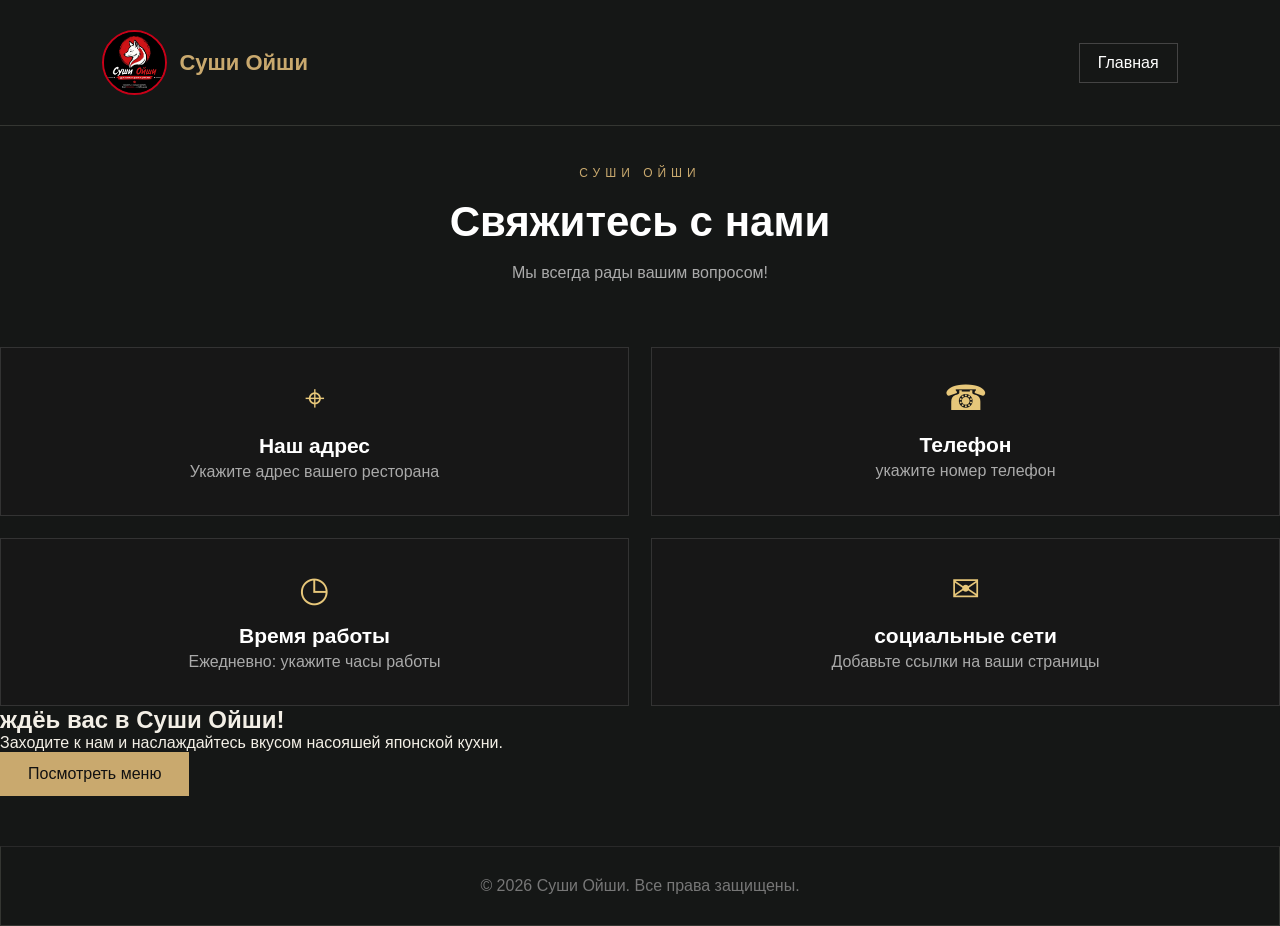
==== contact.html @ dcec9e9e "Add files via upload" ====
<!DOCTYPE html>
<html lang="ru">
<head>
    <meta charset="UTF-8">
    <meta name="viewport" content="width=device-width, initial-scale=1.0">
    <title>Контакты | Суши Ойши</title>
    <link rel="stylesheet" href="style.css">
</head>
<body>
    <header class="header">
        <a href="index.html" class="logo">
            <img src="logo.jpg" alt="логотил Суши Ойши">
            <span>Суши Ойши</span>
        </a>
        <a href="index.html" class="back-link">Главная</a>
    </header>
     <main>
        <section class="contact-heading">
            <p>СУШИ ОЙШИ</p>
            <h1>Свяжитесь с нами</h1>
            <span>Мы всегда рады вашим вопросом!</span>
        </section>
        <section class="contact-grid">
            <div class="contact-card">
                <div class="contact-icon">⌖</div>
                <h2>Наш адрес</h2>
                <p>Укажите адрес вашего ресторана</p>
            </div>
             <div class="contact-card">
                <div class="contact-icon">☎</div>
                <h2>Телефон</h2>
                <p>укажите номер телефон</p>
            </div>
            <div class="contact-card">
                <div class="contact-icon">◷</div>
                <h2>Время работы</h2>
                <p>Ежедневно: укажите часы работы</p>
            </div>
             <div class="contact-card">
                <div class="contact-icon">✉</div>
                <h2>социальные сети</h2>
                <p>Добавьте ссылки на ваши страницы</p>
            </div>
        </section>
         <section class="contact-massage">
            <h2>ждёь вас в Суши Ойши!</h2>
            <p>
                Заходите к нам и наслаждайтесь вкусом
                насояшей японской кухни.
            </p>
            <a href="menu.html" class="about-buttom">Посмотреть меню</a>
        </section>
    </main>
    <footer class="footer">
        &copy; 2026 Суши Ойши. Все права защищены.

    </footer>
    
</body>
</html>
---- style.css ----
/* ======================
  1. General Settings
========================*/

*{
    margin: 0;
    padding: 0;
    box-sizing: border-box;
}
body{
    background-color: #151716;
    color: #f3efe6;
    font-family: Arial, sans-serif;
    min-height: 100vh;
}

/*=======================
  2. Header
=======================*/

.header {
    width: 100%;
    padding: 30px 8%;
    display: flex;
    justify-content: space-between;
    align-items: center;
    border-bottom: 1px solid #343632;
}
.logo {
    display: flex;
    align-items: center;
    gap: 12px;
    color: #ffffff;
    text-decoration: none;
    font-size: 22px;
    font-weight: bold;
}
.logo img {
    width: 65px;
    height: 65px;
    border-radius: 50%;
    object-fit: cover;
    border: 2px solid #c90018;
}
.logo span {
    color: #c9a96e;
}
.language {
    border: 1px solid #c9a96e;
    padding: 9px 17px;
    color: #c9a96e;
    font-size: 13px;
    letter-spacing: 2px;
}

/*===========================
  3. Main Section 
============================*/

.main {
    width: 84%;
    max-width: 1250px;
    margin: auto;
}

.hero {
    text-align: center;
    padding: 90px 15px 65px;
}

.subtitle {
    color: #c9a96e;
    letter-spacing: 5px;
    font-size: 12px;
    margin-bottom: 25px;
}

.hero h1 {
    font-size: clamp(38px, 5vw, 65px);
    line-height: 1.3;
    font-weight: 500;
    margin-bottom: 22px;
}

.hero h1 span {
    color: #c9a96e;
}

.description {
    color: #a7a79f;
    font-size: 16px;
    line-height: 1.9;
    max-width: 550px;
    margin: auto;
}

/*==================================
  4. Navigation cards
===================================*/

.pages {
    display: grid;
    grid-template-columns: repeat(3, 1fr);
    gap: 20px;
}

.page-card {
    position: relative;
    min-height: 210px;
    padding: 30px;
    border: 1px solid #41423b;
    background-color: #1d201e;
    color: #f3efe6;
    text-decoration: none;
    transition: 0.3s ease;
}

.page-card:hover {
    background-color: #292b25;
    border-color: #c9a96e;
    transform: translateY(-6px);
}

.number {
    color: #c9a96e;
    font-size: 13px;
    letter-spacing: 2px;
}

.page-card h2 {
    font-size: 25px;
    margin-top: 35px;
    margin-bottom: 10px;
    font-weight: 500;
}

.page-card p {
    color: #a7a79f;
    font-size: 13px;
}

.arrow {
    position: absolute;
    right: 25px;
    bottom: 25px;
    color: #c9a96e;
    font-size: 23px;
}

/*========================================
  5. Footer 
=========================================*/

.footer {
    text-align: center;
    padding: 45px 15px 25px;
    margin-top: 50px;
    border: 1px solid #343632;
}
.footer p {
    color: #777970;
    font-size: 10px;
    letter-spacing: 2px;
}

/*=====================================
  6. Tablet
=======================================*/

@media (max-width: 900px) {
    .pages {
        grid-template-columns: repeat(2, 1fr);
    }
}

/*====================================
  7. Mobile
=====================================*/

@media (max-width: 550px) {
    .header {
        padding: 22px 6%;
    }
    .main {
        width: 90%;
    }
    .hero {
        padding: 65px 5px 45px;
    }
    .hero h1 {
        font-size: 38px;
    }
    .description {
        font-size: 14px;
    }
    .pages {
        grid-template-columns: repeat(2, 1fr);
        gap: 12px;
    }
    .page-card {
        min-height: 175px;
        padding: 18px 13px;
    }
    .page-card h2 {
        font-size: 19px;
        margin-top: 30px;
    }
    .page-card p {
        font-size: 11px;
    }
    .arrow {
        right: 13px;
        bottom: 13px;
        font-size: 18px;
    }
    .footer p {
        font-size: 8px;
    }
    
}

/*  MENU PAGE  */

.back-link {
    color: #ffffff;
    text-decoration: none;
    border: 1px solid #444;
    padding: 10px 18px;
    transition: 0.3s;
}

.back-link:hover {
    background-color: #c90018;
    border-color: #c90018;
}

.menu-page {
    max-width: 1200px;
    margin: auto;
    padding: 70px 25px;
}

.menu-heading {
    text-align: center;
    margin-bottom: 70px;
}

.menu-heading .subtitle {
    color: #c90018;
    letter-spacing: 5px;
    font-size: 12px;
}

.menu-heading h1 {
    clear: #ffffff;
    font-size: 48px;
    margin: 15px 0;
}

.menu-heading p {
    color: #aaa;
}

.menu-category h2 {
    margin-bottom: 65px;
}

.menu-category h2 {
    color: #ffffff;
    font-size: 30px;
    border-left: 4px solid #c90018;
    padding-left: 15px;
    margin-bottom: 30px;
}  

.menu-grid {
    display: grid;
    grid-template-columns: repeat(3, 1fr);
    gap: 25px;
}

.menu-card {
    background: #171717;
    border: 1px solid #292929;
    overflow: hidden;
    transition: 0.3s;
}

.menu-card:hover {
    transform: translateY(-5px);
    border-color: #c90018;
}

.menu-card img {
    width: 100%;
    height: 220px;
    object-fit: cover;
}

.menu-info {
    padding: 20px;
}

.menu-info h3 {
    color: #ffffff;
    font-size: 21px;
}

.menu-info p {
    color: #aaa;
    line-height: 1.6;
}

.menu-info span {
    color: #e34a55;
    font-weight: bold;
}

.category-note {
    color: #aaa;
}

.footer {
    text-align: center;
    padding: 30px;
    color: #777;
    border-top: 1px solid #292929;
}

@media (max-width: 900px) {
    .menu-grid {
        grid-template-columns: repeat(2, 1fr);
    }
}

@media (max-width: 550px) {
    .menu-grid {
        grid-template-columns: 1fr;
    }

    .menu-heading h1 {
        font-size: 36px;
    }
}

/*  ABOUY PAGE */

.about-page {
    max-width: 1200px;
    margin: auto;
    padding: 60px 25px;
}

.about-hero {
    text-align: center;
    padding: 55px 15px 80px;
}

.about-subtitle {
    color: #c90018;
    letter-spacing: 5px;
    font-size: 12px;
}

.about-hero h1 {
    color: #fff;
    font-size: 48px;
    margin: 15px 0;
}

.about-intro {
    color: #aaa;
    max-width: 650px;
    margin: auto;
    line-height: 1.8;
}

.about-story {
    display: grid;
    grid-template-columns: 1fr 1fr;
    gap: 45px;
    align-items: center;
    margin-bottom: 90px;
}

.about-text h2,
.about-values h2 {
    color: #fff;
    font-size: 30px;
    margin-bottom: 25px;
}

.about-text p {
    color: #aaa;
    line-height: 1.9;
    font-size: 16px;
}

.about-image img {
    width: 100%;
    height: 350px;
    object-fit: cover;
    border: 1px solid #333;
}

.about-values {
    text-align: center;
    margin-bottom: 90px;
}

.values-grid {
    display: grid;
    grid-template-columns: repeat(3, 1fr);
    gap: 25px;
    margin-top: 35px;
}

.value-card {
    background: #171717;
    border: 1px solid #292929;
    padding: 30px 20px ;
    transition: 0.3s;
}

.value-card:hover {
    border-color: #c90018;
    transform: translateY(-5px);
}

.value-card span {
    color: #c90018;
    font-size: 14px;
}

.value-cardh3 {
    color: #fff;
    font-size: 22px;
}

.value-card p {
    color: #aaa;
    line-height: 1.7;
}

.about-bottom {
    text-align: center;
    padding: 55px 20px;
    background: #171717;
    border: 1px solid #292929;
}

.about-bottom h2 {
    color: #fff;
    font-size: 30px;
}

.about-bottom p {
    color: #aaa;
    margin-bottom: 30px;
}

.about-buttom {
    display: inline-block;
    background: #c90018;
    color: white;
    text-decoration: none;
    padding: 13px 28px;
    transition: 0.3s;
}

.about-buttom:hover {
    background: #a00013;
}

@media (max-width: 700px) {
    .about-story {
        grid-template-columns: 1fr;
    }
    .values-grid {
        grid-template-columns: 1fr;
    }
    .about-hero h1 {
        font-size: 36px;
    }
}

/*   OFFERS PAGE  */

.offers-page {
    max-width: 1200px;
    margin: auto;
    padding: 60px 25px;
}

.offers-heading {
    text-align: center;
    padding: 45px 10px 65px;
}

.offers-subtitle {
    color: #c90018;
    letter-spacing: 5px;
    font-size: 12px;
}

.offers-heading h1 {
    color: #fff;
    font-size: 42px;
    margin: 15px 0;
}

.offers-heading > p:last-child {
    color: #aaa;
    line-height: 1.7;
}

.offers-grid {
    display: grid;
    grid-template-columns: repeat(3, 1fr);
    gap: 25px;
}

.offer-card {
    background: #171717;
    border: 1px solid #292929;
    overflow: hidden;
    transition: 0.3s;
}

.offer-card:hover {
    transform: translateY(-5px);
    border: #c90018;
}

.offer-card img {
    width: 100%;
    height: 230px;
    object-fit: cover;
    display: block;
}

.offer-content {
    padding: 22px;
}

.offer-label {
    display: inline-block;
    color: #ff6975;
    font-size: 11px;
    letter-spacing: 1.5px;
    margin-bottom: 12px;
}

.offer-content h2 {
    color: #fff;
    font-size: 22px;
    margin: 5px 0 12px;
}

.offer-content p {
    color: #aaa;
    line-height: 1.7;
    min-height: 75px;
}

.offer-price {
    color: #ff9674;
    font-weight: 700;
    margin-top: 18px;
}

.offers-note {
    text-align: center;
    background: #171717;
    border: 1px solid #292929;
    padding: 45px 20px;
    margin-top: 65px;
}

.offers-note h2 {
    color: #fff;
}

.offers-note p {
    color: #aaa;
    line-height: 1.7;
    margin-bottom: 25px;
}

@media (max-width: 900px) {
    .offers-grid {
        grid-template-columns: repeat(2, 1fr);
    }
}

@media (max-width: 550px) {
    .offers-grid {
        grid-template-columns: 1fr;
    }

    .offers-heading h1 {
        font-size: 36px;
    }
}

/*  NEW GOLD COLOR THEME  */

/*  MENU PAGE  */

.menu-heading .subtitle {
    color: #c9a96e;
}
.menu-category h2 {
    border-left-color: #c9a96e;
}
.menu-card:hover {
    border-color: #c9a96e;
}
.menu-info span {
    color: #e7c77a;
}

/*   ABOUT PAGE  */

.about-subtitle {
    color: #c9a96e;
}
.value-card:hover {
    border-color: #c9a96e;
}
.value-card span {
    color: #e7c77a;
}
.about-buttom {
    background: #c9a96e;
    color: #111111;
}
.about-buttom:hover {
    background: #e7c77a;
}

/*   OFFERS PAGE   */

.offers-subtitle {
    color: #c9a96e;
}
.offer-card:hover {
    border-color: #c9a96e;
}
.offer-label,
.offer-price {
    color: #e7c77a;
}
.back-link:hover {
    background: #c9a96e;
    border-color: #c9a96e;
    color: #111111;
}

/*  GALLERY PAGE  */

.gallery-page {
    max-width: 1200px;
    margin: auto;
    padding: 60px 25px;
}
.gallery-heading {
    text-align: center;
    padding: 45px 10px 65px;
}
.gallery-subtitle {
    color: #c9a96e;
    letter-spacing: 5px;
    font-size: 12px;
}
.gallery-heading h1 {
    color: #fff;
    font-size: 44px;
    margin: 15px 0;
}
.gallery-heading p:last-child {
    color: #aaa;
}
.gallery-grid {
    display: grid;
    grid-template-columns: repeat(3, 1fr);
    gap: 22px;
}
.gallery-item {
    position: relative;
    overflow: hidden;
    background: #171717;
    border: 1px solid #333;
}
.gallery-item img {
    width: 100%;
    height: 260px;
    display: block;
    object-fit: cover;
    transition: transform 0.4s;
}
.gallery-item:hover {
    border-color: #c9a96e;
}
.gallery-item:hover img {
    transform: scale(1.06);
}
.gallery-caption {
    padding: 16px;
    color: #e7c77a;
    font-size: 16px;
}
.gallery-bottom {
    text-align: center;
    margin-top: 70px;
    padding: 46px 20px;
    background: #171717;
    border: 1px solid #333;
}
.gallery-bottom {
    color: #fff;
}
.gallery-bottom p {
    color: #aaa;
    margin-bottom: 25px;
}
@media (max-width: 900px) {
    .gallery-grid {
        grid-template-columns: repeat(2, 1fr);
    }
}

@media (max-width: 550px) {
    .gallery-grid {
        grid-template-columns: 1fr;
        gap: 12px;
    }
    .gallery-item img {
        height: 150px;
    }
    .gallery-caption {
        padding: 10px;
        font-size: 13px;
    }
    .gallery-heading h1 {
        font-size: 34px;
    }
}

/*   REVIEWS PAGE   */

.reviews-page {
    max-width: 1150;
    margin: auto;
    padding: 60px 25px;
}
.reviews-heading {
    text-align: center;
    padding: 40px 10px 65px;
}
.reviews-heading > p {
    color: #c9a96e;
    letter-spacing: 5px;
    font-size: 12px;
}
.reviews-heading h1 {
    color: #fff;
    font-size: 42px;
    margin: 18px 0;
}
.reviews-heading span {
    color: #aaa;
}
.reviews-grid {
    display: grid;
    grid-template-columns: repeat(3, 1fr);
    gap: 22px;
}
.review-card {
    background: #171717;
    border: 1px solid #333;
    padding: 25px;
    transition: 0.3s;
}
.review-card:hover {
    border-color: #c9a96e;
    transform: translateY(-5px);
}
.review-top {
    display: flex;
    align-items: center;
    gap: 14px;
}
.review-avatar {
    width: 48px;
    height: 48px;
    border-radius: 50%;
    background: #c9a96e;
    color: #111;
    display: flex;
    align-items: center;
    justify-content: center;
    font-size: 21px;
    font-weight: bold;
}
.review-top h3 {
    color: #fff;
    margin: 0 0 5px;
}
.review-top span {
    color: #999;
    font-size: 13px;
}
.review-stars {
    color: #e7c77a;
    letter-spacing: 4px;
    margin: 22px 0 15px;
    font-size: 20px;
}
.review-card p {
    color: #ccc;
    line-height: 1.8;
}
.reviews-bottom {
    text-align: center;
    margin-top: 65px;
    padding: 45px 20px;
    background: #171717;
    border: 1px solid #333;
}
.reviews-bottom h2 {
    color: #e7c77a;
}
.reviews-bottom p {
    color: #aaa;
    margin-bottom: 25px;
}
@media (max-width: 900px) {
    .reviews-grid {
        grid-template-columns: repeat(2, 1fr);
    }
}
@media (max-width: 550px) {
    .reviews-grid {
        grid-template-columns: 1fr;
    }
    .reviews-heading h1 {
        font-size: 32px;
    }
}

/*     CONTACT PAGE   */

.contact-page {
    max-width: 1150px;
    margin: auto;
    padding: 60px 25px;
}
.contact-heading {
    text-align: center;
    padding: 40px 10px 65px;
}
.contact-heading > p {
    color: #c9a96e;
    letter-spacing: 5px;
    font-size: 12px;
}
.contact-heading h1 {
    color: #fff;
    font-size: 42px;
    margin: 18px 0;
}
.contact-heading span {
    color: #aaa;
}
.contact-grid {
    display: grid;
    grid-template-columns: repeat(2, 1fr);
    gap: 22px;
}
.contact-card {
    background: #171717;
    border: 1px solid #333;
    padding: 30px;
    text-align: center;
    transition: 0.3s;
}
.offer-card:hover {
    border-color: #c9a96e;
    transform: translateY(-5px);
}
.contact-icon {
    color: #e7c77a;
    font-size: 35px;
    margin-bottom: 15px;
}
.contact-card h2 {
    color: #fff;
    font-size: 21px;
}
.contact-card p {
    color: #aaa;
    line-height: 1.7;
}
.contact-message {
    text-align: center;
    margin-top: 65px;
    padding: 50px 20px;
    background: #171717;
    border: 1px solid #333;
}
.contact-message h2 {
    color: #e7c77a;
}
.contact-message p {
    color: #aaa;
    margin: 20px 0 30px;
    line-height: 1.8;
}
@media (max-width: 600px) {
    .contact-grid {
        grid-template-columns: 1fr;
    }
    .contact-heading h1 {
        font-size: 32px;
    }
}
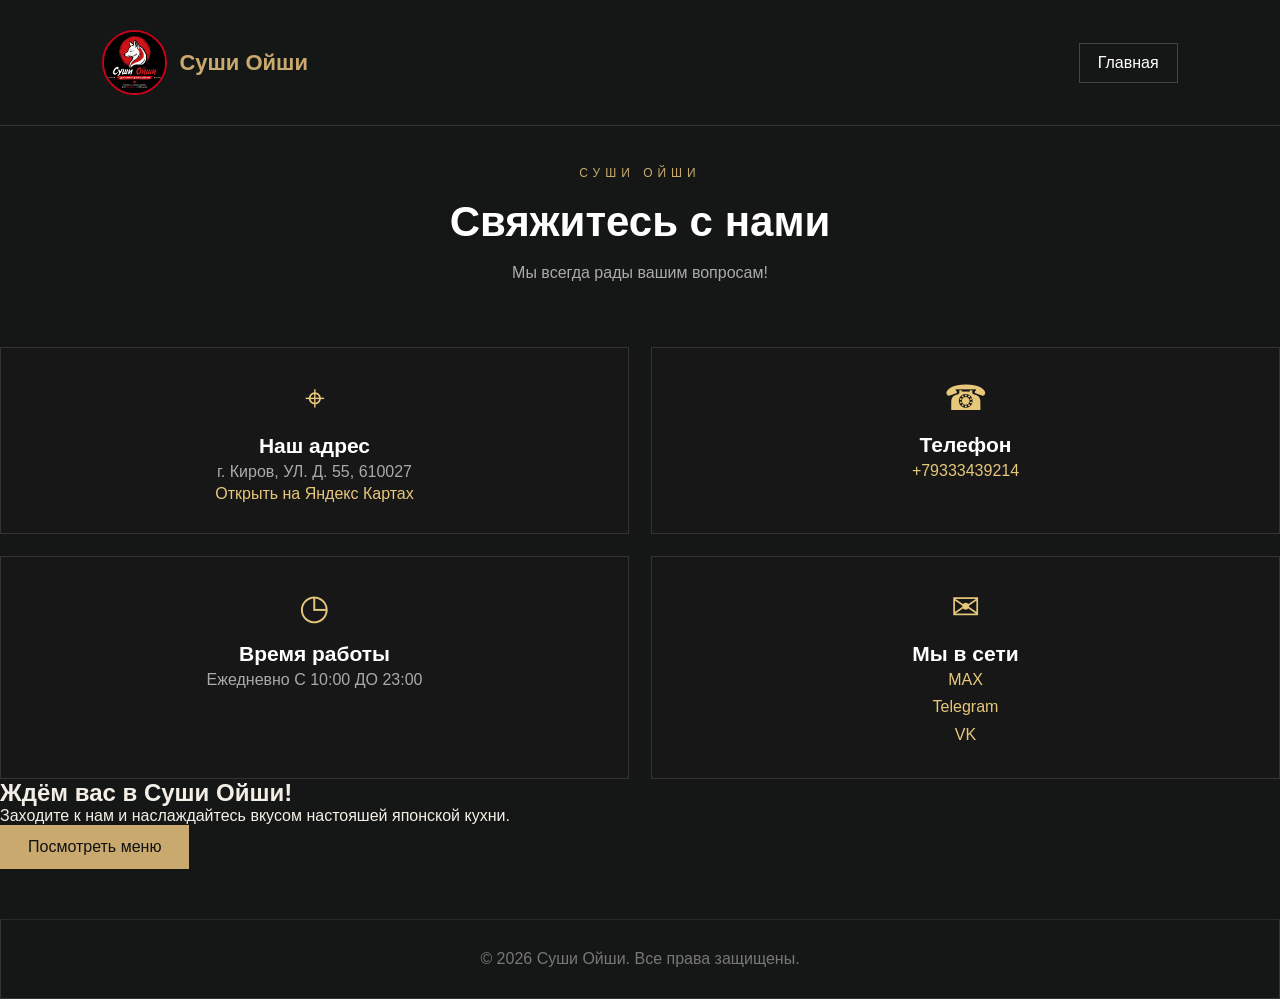
==== commit ed3bc509: "Add files via upload" ====
--- a/contact.html
+++ b/contact.html
@@ -18,35 +18,59 @@
         <section class="contact-heading">
             <p>СУШИ ОЙШИ</p>
             <h1>Свяжитесь с нами</h1>
-            <span>Мы всегда рады вашим вопросом!</span>
+            <span>Мы всегда рады вашим вопросам!</span>
         </section>
         <section class="contact-grid">
             <div class="contact-card">
                 <div class="contact-icon">⌖</div>
                 <h2>Наш адрес</h2>
-                <p>Укажите адрес вашего ресторана</p>
+                <p>г. Киров, УЛ. Д. 55, 610027</p>
+                <a href="https://yandex.ru/maps/?text=Киров%2C%20улица%20Воровского%2C%2055"
+                    class="contact-link";
+                    target="_blank"
+                    rel="noopener">
+                    Открыть на Яндекс Картах
+                </a>
             </div>
              <div class="contact-card">
                 <div class="contact-icon">☎</div>
                 <h2>Телефон</h2>
-                <p>укажите номер телефон</p>
+                <p>
+                    <a href="tel:+79333439214" class="contact-link">
+                        +79333439214
+                    </a>
+                </p>
             </div>
             <div class="contact-card">
                 <div class="contact-icon">◷</div>
                 <h2>Время работы</h2>
-                <p>Ежедневно: укажите часы работы</p>
+                <p>Ежедневно С 10:00  ДО 23:00</p>
             </div>
              <div class="contact-card">
                 <div class="contact-icon">✉</div>
-                <h2>социальные сети</h2>
-                <p>Добавьте ссылки на ваши страницы</p>
+                <h2>Мы в сети</h2>
+                <p>
+                    <a href="https://max.ru/u/f9LHodD0cOJhJaNks5Np6praoIlp3Y6nnxXb6mEKbeoBLgNhwgggdQ9ETCk"
+                    class="contact-link" target="_blank"> MAX
+                </a>
+                </p>
+                <P>
+                    <a href="https://t.me/moxamedxamadi" class="contact-link" 
+                    target="_blank">Telegram
+                </a>
+                </P>
+                <p>
+                    <a href="https://vk.ru/id1097241074" class="contact-link" 
+                    target="_blank">VK
+                </a>
+                </p>
             </div>
         </section>
          <section class="contact-massage">
-            <h2>ждёь вас в Суши Ойши!</h2>
+            <h2>Ждём вас в Суши Ойши!</h2>
             <p>
                 Заходите к нам и наслаждайтесь вкусом
-                насояшей японской кухни.
+                настояшей японской кухни.
             </p>
             <a href="menu.html" class="about-buttom">Посмотреть меню</a>
         </section>
--- a/style.css
+++ b/style.css
@@ -924,4 +924,86 @@
     .contact-heading h1 {
         font-size: 32px;
     }
+}
+
+@media (max-width: 600px) {
+    .pages {
+        display: grid;
+        grid-template-columns: repeat(2, minmax(0, 1fr));
+        gap: 12px;
+        align-items: stretch;
+    }
+    .page-card {
+        box-sizing: border-box;
+        width: 100%;
+        min-width: 0;
+        min-height: 200px;
+        height: 200px;
+        padding: 18px 14px;
+        display: flex;
+        flex-direction: column;
+    }
+    .page-card h2 {
+        font-size: 19px;
+        margin-top: 25px;
+        margin-bottom: 8px;
+    }
+    .page-card p {
+        font-size: 13px;
+        line-height: 1.5;
+    }
+}
+.page-card h2 {
+    overflow-wrap: anywhere;
+}
+.page-card:nth-child(3) h2 {
+    font-size: 18px;
+}
+
+.contact-link {
+    color: #e7c77a;
+    text-decoration: none;
+    transition: 0.3s ease;
+}
+.contact-link:hover {
+    color: #c9a96e;
+    text-decoration: underline;
+}
+
+.add-to-cart {
+    background: #22183fe3;
+    color: hwb(0 95% 3%);
+    border: none;
+    padding: 12px 18px;
+    margin-top: 15px;
+    cursor: pointer;
+    font-size: 14px;
+    transition: 0.3s ease;
+}
+.add-to-cart:hover {
+    background: #7c2020;
+    color: #e7e704fa;
+}
+.cart-section {
+    background-color: #294296;
+    border: 1px solid #c9a96e;
+    padding: 15px;
+    margin: 30px;
+    width: 179px;
+    max-width: 100%;
+    color: #f3efe6;
+    position: fixed;
+    box-sizing: border-box;
+    border-radius: 0 0 0 12px;
+    top: -25px;
+    right: -23px;
+    z-index: 9999;
+    max-height: 80vh;
+    overflow-y: auto;
+}
+.cart-section h2 {
+    color: #e7c77a;
+}
+#cart-total {
+    color: #e7c77a;
 }
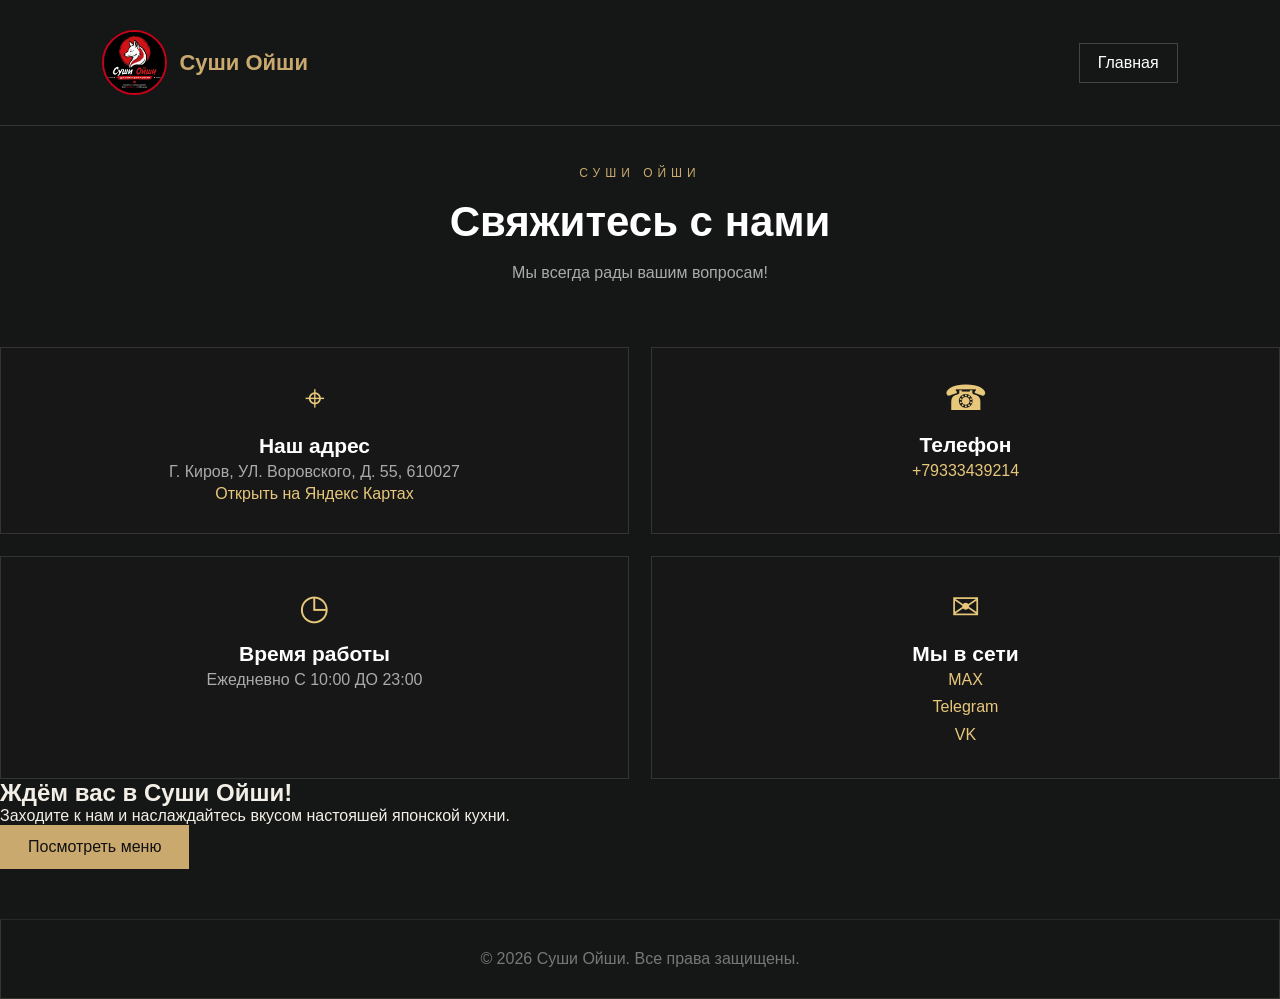
==== commit 86d4aeb8: "Add files via upload" ====
--- a/contact.html
+++ b/contact.html
@@ -24,7 +24,7 @@
             <div class="contact-card">
                 <div class="contact-icon">⌖</div>
                 <h2>Наш адрес</h2>
-                <p>г. Киров, УЛ. Д. 55, 610027</p>
+                <p>Г. Киров, УЛ. Воровского, Д. 55, 610027</p>
                 <a href="https://yandex.ru/maps/?text=Киров%2C%20улица%20Воровского%2C%2055"
                     class="contact-link";
                     target="_blank"
--- a/style.css
+++ b/style.css
@@ -343,7 +343,7 @@
     }
 }
 
-/*  ABOUY PAGE */
+/*  ABOUT PAGE */
 
 .about-page {
     max-width: 1200px;
@@ -1006,4 +1006,101 @@
 }
 #cart-total {
     color: #e7c77a;
+}
+
+/*    window for completing the order  */
+.checkout-modal {
+    display: none;
+    position: fixed;
+    inset: 0;
+    width: 100%;
+    height: 100%;
+    background: rgba(0, 0, 0, 0.75);
+    z-index: 9999;
+    justify-content: center;
+    align-items: center;
+    padding: 20px;
+    box-sizing: border-box;
+}
+/*   request box   */
+.checkout-box {
+    position: relative;
+    width: 100%;
+    max-width: 450px;
+    background: #1b2833;
+    color: #f4f8fa;
+    border: 1px solid #73ddf5;
+    border-radius: 18px;
+    padding: 30px;
+    box-sizing: border-box;
+    box-shadow: 0 10px 40px rgba(0, 0, 0, 0.5);
+}
+.checkout-box h2 {
+    color: #73ddf5;
+    text-align: center;
+    margin-top: 0;
+}
+.checkout-box label {
+    display: block;
+    margin: 18px 0;
+    cursor: pointer;
+}
+.checkout-box input[type="radio"]{
+    accent-color: #73ddf5;
+    margin-right: 8px;
+}
+.checkout-box input[type="text"] {
+    width: 100%;
+    padding: 13px;
+    margin-top: 10px;
+    border: 1px solid #73ddf5;
+    border-radius: 0px;
+    background: #111820;
+    color: white;
+    box-sizing: border-box;
+}
+.close-checkout {
+    position: absolute;
+    top: 10px;
+    right: 15px;
+    background: none;
+    border: none;
+    color: white;
+    font-size: 28px;
+    cursor: pointer;
+}
+#pickup-address {
+    background: #263b49;
+    padding: 15px;
+    border-radius: 10px;
+    margin-top: 15px;
+    line-height: 1.6;
+}
+#pickup-address p {
+    margin: 5px 0;
+}
+
+@media (max-width: 600px) {
+    .checkout-modal {
+        align-items: flex-end;
+        padding: 0;
+    }
+
+    .checkout-box {
+        max-width: none;
+        width: 100%;
+        border-radius: 22px 22px 0 0;
+        padding: 35px 22px 30px;
+        border-bottom: none;
+        animation: checkout-slide-up 0.3s ease-out;
+    }
+} 
+
+@keyframes checkout-slide-up {
+    from {
+        transform: translateY(100%);
+    }
+    to {
+        transform: translateY(0);
+    }
 }
